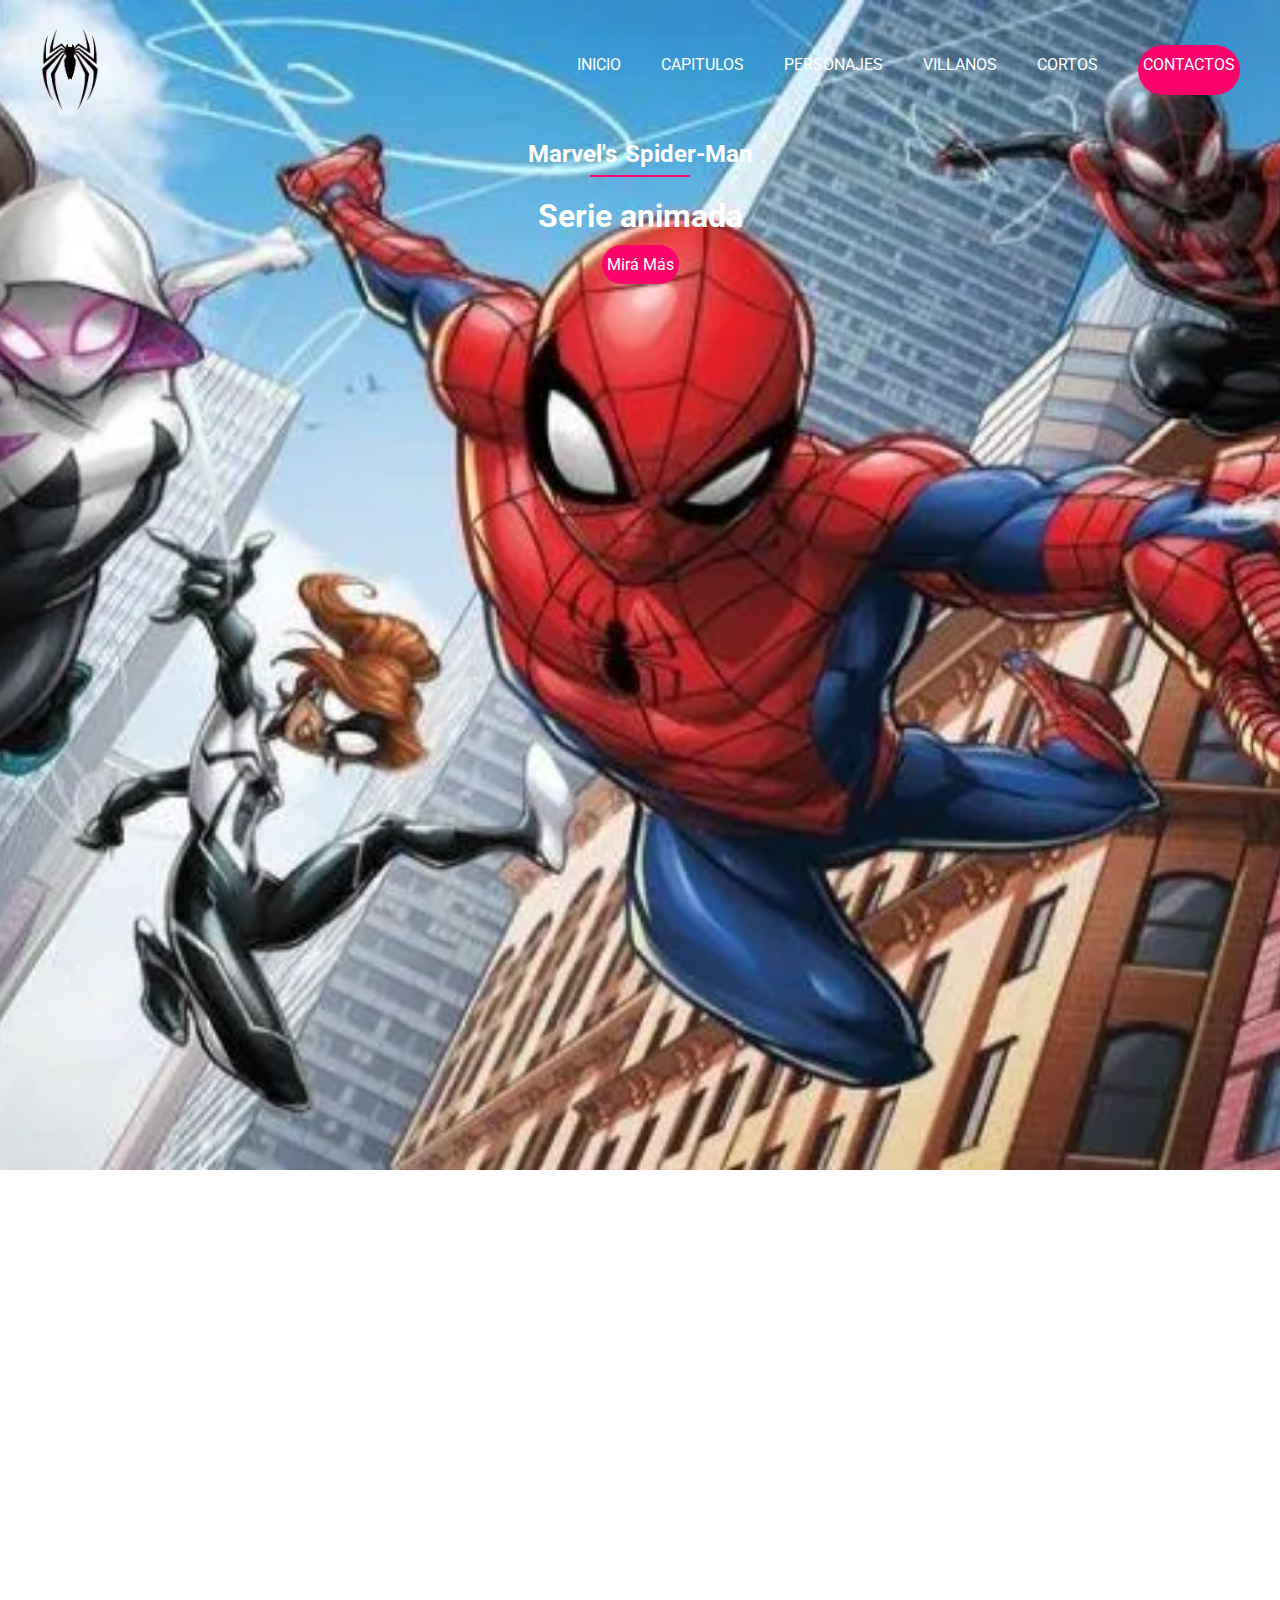
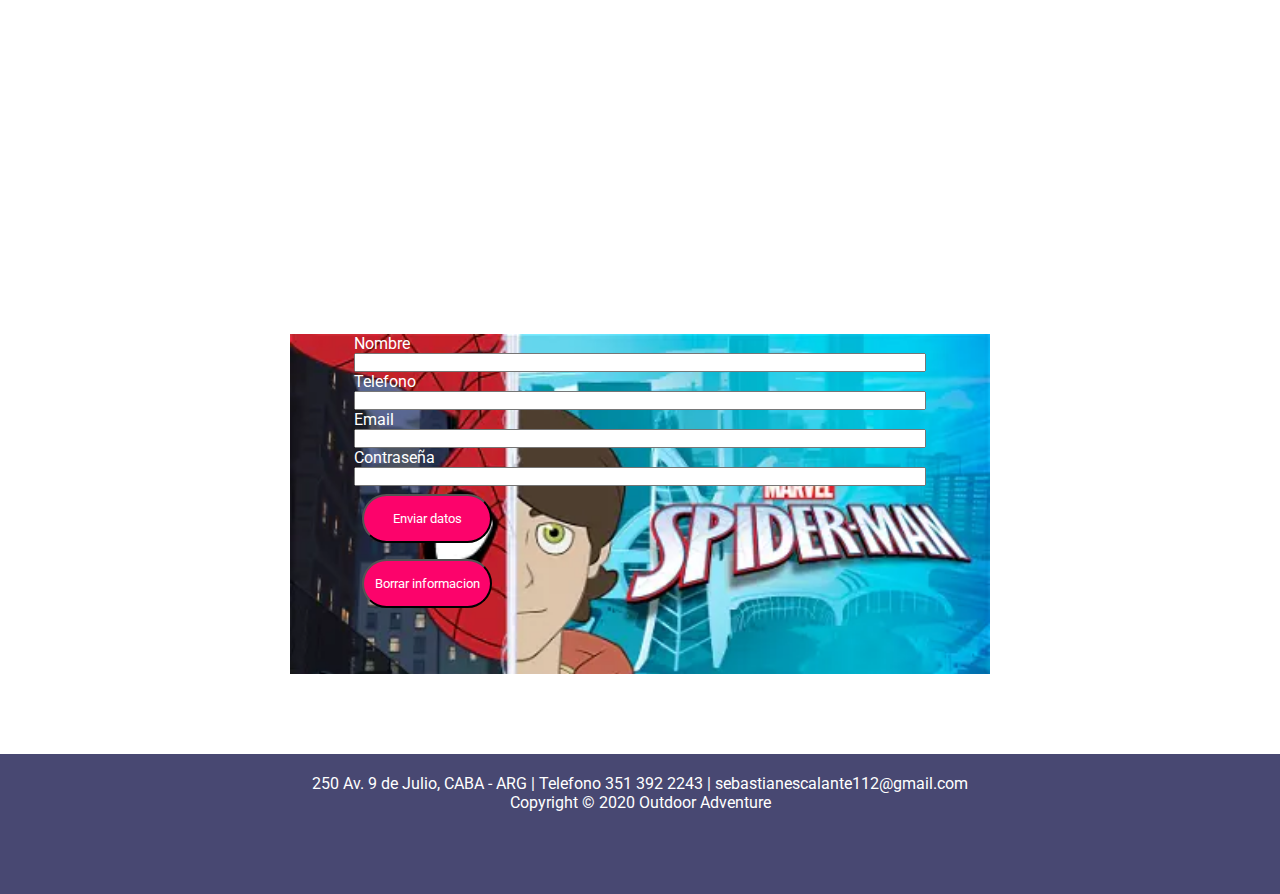
==== cortos.html @ 7209ccc5 "se termino la pagina" ====
<!DOCTYPE html>
<html lang="en">

<head>
    <meta charset="UTF-8">
    <meta http-equiv="X-UA-Compatible" content="IE=edge">
    <meta name="viewport" content="width=device-width, initial-scale=1.0">
    <title>Pruebacss</title>
    <link rel="stylesheet" href="css/styles.css">
</head>

<body>
    <!-- Navegacion -->
    <nav class="navbar">
        <!-- <h1 class="logo">Marvel's Spider-Man</h1> -->
        <img src="img/logo.png" alt="logo" class="logo" width="100px" height="100px">
        <ul class="nav-links">
            <li><a href="index.html">Inicio</a></li>
            <li><a href="">Capitulos</a></li>
            <li><a href="">Personajes</a></li>
            <li><a href="">Villanos</a></li>
            <li><a href="">Cortos</a></li>
            <li class="btn"><a href="">Contactos</a></li>
        </ul>
    </nav>
    <!-- Fin de navegacion -->

     <!-- Header y titulos -->
     <header class="cortos">
        <div class="header-content2">
            <h2 class="line">Marvel's Spider-Man</h2>
            <!-- <div class="line"></div> -->
            <h1>Serie animada</h1>
            <a class="btn" href="#">Mirá Más</a>
        </div>
    </header>
    <!-- Final de header y titulos -->
 
    <section class="video">
    <iframe width="900" height="600" src="https://www.youtube.com/embed/hTUHba-eqNY" title="YouTube video player" frameborder="0" allow="accelerometer; autoplay; clipboard-write; encrypted-media; gyroscope; picture-in-picture" allowfullscreen></iframe>
</section>  

<section class="form-content"> 
    <form class="formulario" action="" method="">
        <label for="nombre">Nombre</label>
        <input type="text">
        
        <label for="tel">Telefono</label>
        <input type="number" name="telefono" id="telefono">

        <label for="correo">Email</label>
        <input type="email" name="email">

        <label for="password">Contraseña</label>
        <input type="password" name="password" id="password">

        <input class="btn5" type="submit" value="Enviar datos">
        <input class="btn5" type="submit" value="Borrar informacion">
    </form>
</section>

    <!-- Footer -->
    <section class="footer">
        <p>250 Av. 9 de Julio, CABA - ARG  |  Telefono 351 392 2243  |  sebastianescalante112@gmail.com <br> Copyright  © 2020 Outdoor Adventure</p>
    </section>

</body>
</html>
---- css/styles.css ----
@import url('https://fonts.googleapis.com/css2?family=Roboto:ital,wght@1,300&display=swap');

/* Configurar toda la pagina */
*{
    margin: 0;
    padding: 0;
    box-sizing: border-box;
    font-family: 'Roboto', sans-serif;
    color: #fff;
}

/* /configuraciones generales/ */
a{
    text-decoration: none;
}

ul{
    list-style: none;
}

body  html{
    overflow-x: hidden;
}

section{
    width: 80%;
    margin: 80px auto;
}
/* /final de configuraciones generales/ */


/* Header */
header {
    background-image: url(../img/principal.jpg);
    height: 130vh;
    padding: 60px;
    background-size: cover;
    background-position: bottom;
    background-position: center;
    background-repeat: no-repeat;
}
/* .logo {
    position: relative;
} */

.header-content {
    margin-bottom: 150px;
    color: #fff;
    text-align: center;
}

.header-content h1 {
        color: white;
        font-size: 2rem;
        margin: 20px;
}


.header-content h2{
    padding-top: 80px;
    font-size: 1.5rem;
    word-spacing: 1.5px;
    text-align: center;
    font-weight: bold;
}

.header-content h2::after{
    display: block;
    height: 2px;
    background-color:  #fc036b;
    width: 100px;
    margin:10px auto;
    margin-top: 7px;
    content: "";
    border-radius: 5px;
}

.btn {
    
    padding: 10px 5px;
    background: #fc036b;
    border-radius: 30px;
    color: #fff;
}

/* Navbar */
.navbar {
    position: absolute;
    top:0;
    left: 0;
    display: flex;
    width: 100%;
    justify-content: space-between;
    padding: 20px;
    color: #fff;
}

.nav-links {
    display: flex;
    align-items: center;
}

.nav-links li {
    margin: 0px 20px;
    display: inline-block;
}
.menu-btn{
    position: absolute;
    top: 30px;
    right: 30px;
    width: 40px;
    cursor: pointer;
}

.nav-links a {
    display: inline-block;
    text-decoration: none;
    color: #fff;
    text-transform: uppercase;
    border-bottom: 1px solid transparent;
    transition: border-bottom 0.6s;
    padding-bottom: 10px;
}

.nav-links a:hover{
    border-bottom: 1px solid #dc143c;
}

ul {
    list-style: none;
}

.menu-btn {
    position: absolute;
    top: 30px;
    right: 30px;
    width: 40px;
    cursor: pointer;
}

/* Segunda parte de la pagina */
.title {
    text-align: center;
    font-size: 4vmin;
    color: rgb(73, 73, 126);
}

.row {
    display: flex;
    align-items: center;
    width: 100%;
    justify-content: space-between;
}

.row .col {
    display: flex;
    flex-direction: column;
    align-items: center;
}

.events .row {
    margin-top: 50px;
}

h4 {
    font-size: 3vmin;
    color: #484872;
    text-align: center;
}

p {
    color: #767676;
    padding: 0px 40px;
}

.btn2 {
    padding: 15px 5px;
    margin: 20px auto;
    background: #fc036b;
    border-radius: 30px;
    color: #fff;
}

.events .btn2 {
    margin-top: 30px;
}


/* Inicio de la 3era parte de la pagina */
.explore {
    width: 100%;
    height: 100vh;
    background-image: url("../img/4.jpg");
    background-repeat: no-repeat;
    background-position: center;
    background-size: cover;
    display: flex;
    align-items: center;
}

.explore-content {
    width: 60px;
    padding: 50px;
    color: #fff;
    display: flex;
    align-items: center;
    flex-direction: column;
}


.explore-content h1{
    font-size: 7vmin;
    padding-left: 500px;
  
}


.explore-content h1::after{
    display: block;
    height: 5px;
    background-color:  #fc036b;
    width: 160px;
    margin-bottom: 50px;
    margin-left: 30px;
    content: "";
    border-radius: 5px;
 
}
.explore-content p{
    color: rgb(221, 221, 221);
    padding-left: 500px;
    font-size: 1.2rem;
}

.explore-content .btn3 {
    margin-top: 40px;
    margin-left: 425px;
}

.btn3 {
    padding-left: 30px;
    padding-right: 30px;
    padding-top: 15px;
    padding-bottom: 15px;
    margin-top: 30px;
    margin-left: 450px;
    background: #fc036b;
    border-radius: 30px;
    color: #fff;
}

/* Cuarta parte */
.tours {
    margin-left: 250px;
}

.content-col {
    width: 40%;
}


.image-gallerry {
    padding: 70px;
    margin-right: 80px;
    display: flex;
    flex-direction: row;
    align-self: center;
    align-content: space-between;
    flex-wrap: wrap;
    justify-content: space-around;
    
}

.img {
    width: 250px;
    padding: 10px;
}
.row .col {
    width: 50%;
}

.content-col h1 {
    font-size: 7vmin;
    color: #484872;
}

.content-col h1::after {
    display: block;
    height: 2px;
    background-color:  #fc036b;
    width: 160px;
    margin-bottom: 50px;
    margin-left: 35px;
    content: "";
    border-radius: 5px;  
}

.content-col p {
    padding: 0;
    margin: 30px auto;
}

.btn4 {
    padding: 15px 5px;
    padding-left: 5px;
    margin: 20px auto;
    background: #fc036b;
    border-radius: 30px;
    color: #fff;
}

/* Footer */
.footer {
    width: 100%;
    height: 140px;
    padding: 20px 80px;
    margin: 0;
    background: #484872;
    text-align: center;
}

.footer p {
    color: #fff;
}

/* Cortos */
.cortos {
    background-image: url(../img/9.png);
    height: 130vh;
    padding: 60px;
    background-size: cover;
    background-position: bottom;
    background-position: center;
    background-repeat: no-repeat;

}

.header-content2 {
    margin-bottom: 150px;
    color: #fff;
    text-align: center;
}

.header-content2 h1 {
        color: white;
        font-size: 2rem;
        margin: 20px;
}


.header-content2 h2{
    padding-top: 80px;
    font-size: 1.5rem;
    word-spacing: 1.5px;
    text-align: center;
    font-weight: bold;
}

.header-content2 h2::after{
    display: block;
    height: 2px;
    background-color:  #fc036b;
    width: 100px;
    margin:10px auto;
    margin-top: 7px;
    content: "";
    border-radius: 5px;
}

/* Formulario */
.form-content {
    background-image: url(/img/10.webp);
    background-repeat: no-repeat;
    background-size: cover;
    width: 700px;
    height: 340px;
}

.formulario {
    
    /* background-color: #dc143c; */
    margin: 4rem;
    display: flex;
    flex-direction: column;
}

.btn5 {
    margin: 0.5rem;
    padding: 15px 5px;
    background: #fc036b;
    border-radius: 30px;
    width: 130px;
    text-align: center;

}
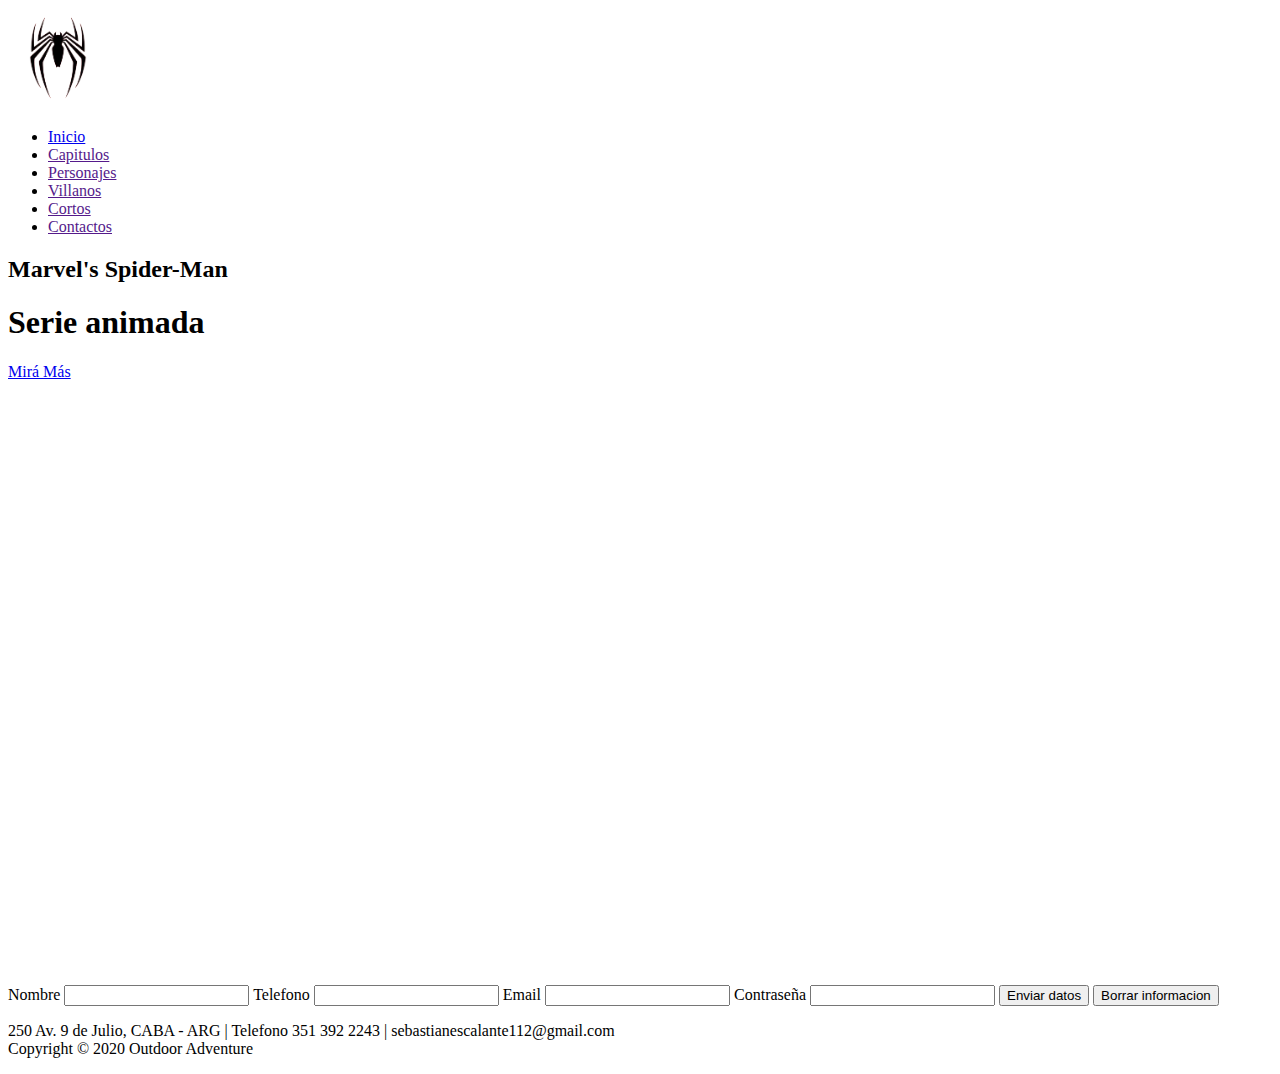
==== commit 180af919: "se termino la pagina" ====
--- a/cortos.html
+++ b/cortos.html
@@ -6,7 +6,6 @@
     <meta http-equiv="X-UA-Compatible" content="IE=edge">
     <meta name="viewport" content="width=device-width, initial-scale=1.0">
     <title>Pruebacss</title>
-    <link rel="stylesheet" href="css/styles.css">
 </head>
 
 <body>
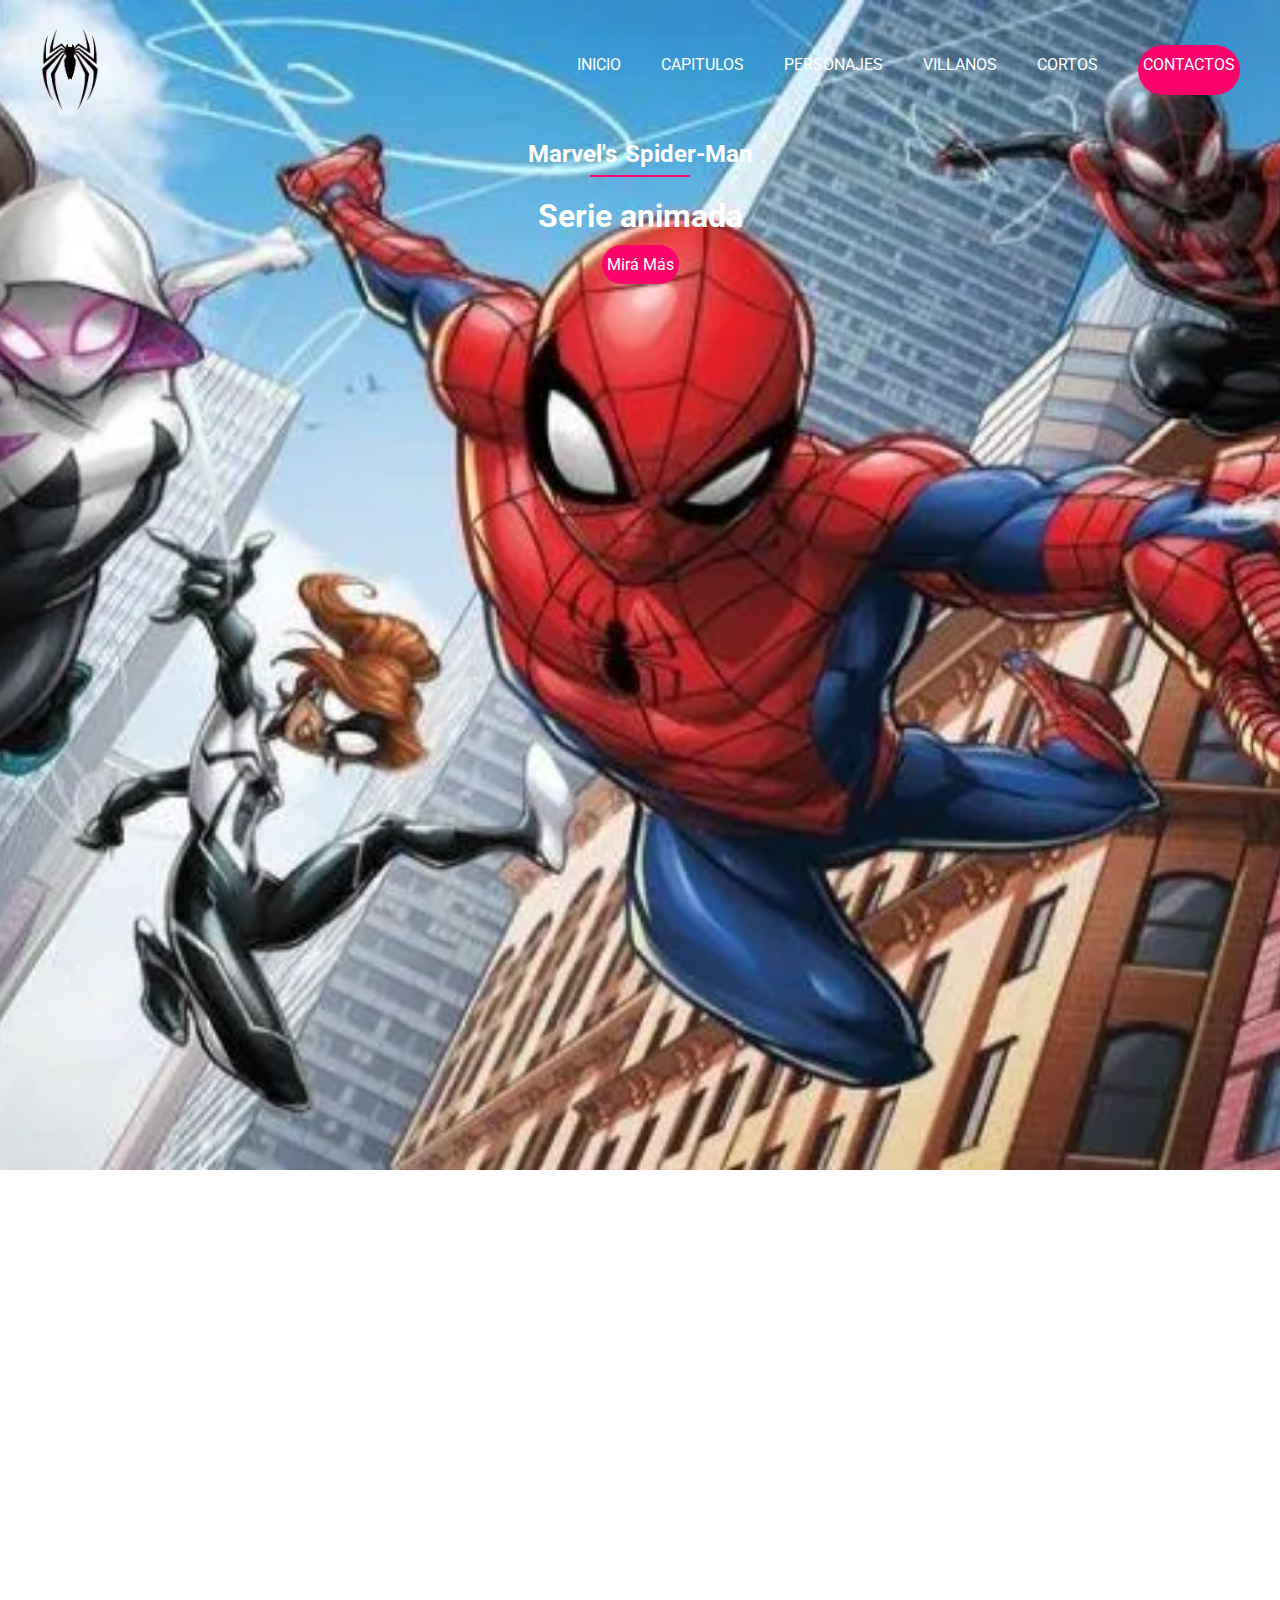
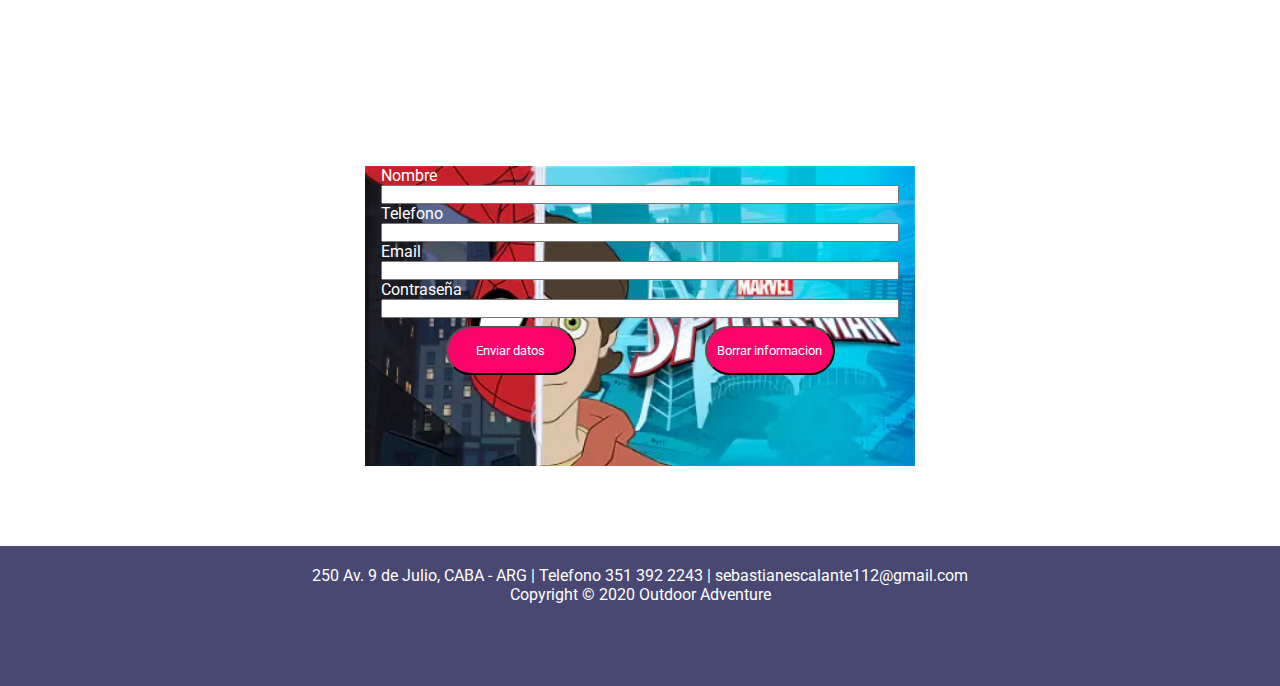
==== commit ffe84186: "Se actualizo video y se arreglo codigo" ====
--- a/cortos.html
+++ b/cortos.html
@@ -6,6 +6,7 @@
     <meta http-equiv="X-UA-Compatible" content="IE=edge">
     <meta name="viewport" content="width=device-width, initial-scale=1.0">
     <title>Pruebacss</title>
+    <link rel="stylesheet" href="css/styles.css">
 </head>
 
 <body>
@@ -24,8 +25,8 @@
     </nav>
     <!-- Fin de navegacion -->
 
-     <!-- Header y titulos -->
-     <header class="cortos">
+    <!-- Header y titulos -->
+    <header class="cortos">
         <div class="header-content2">
             <h2 class="line">Marvel's Spider-Man</h2>
             <!-- <div class="line"></div> -->
@@ -34,34 +35,46 @@
         </div>
     </header>
     <!-- Final de header y titulos -->
- 
-    <section class="video">
-    <iframe width="900" height="600" src="https://www.youtube.com/embed/hTUHba-eqNY" title="YouTube video player" frameborder="0" allow="accelerometer; autoplay; clipboard-write; encrypted-media; gyroscope; picture-in-picture" allowfullscreen></iframe>
-</section>  
 
-<section class="form-content"> 
-    <form class="formulario" action="" method="">
-        <label for="nombre">Nombre</label>
-        <input type="text">
-        
-        <label for="tel">Telefono</label>
-        <input type="number" name="telefono" id="telefono">
+    <div class="video">
+        <iframe width="853" height="480" src="https://www.youtube.com/embed/TdDTmyoiGzg" title="YouTube video player"
+            frameborder="0"
+            allow="accelerometer; autoplay; clipboard-write; encrypted-media; gyroscope; picture-in-picture"
+            allowfullscreen></iframe>
+    </div>
 
-        <label for="correo">Email</label>
-        <input type="email" name="email">
 
-        <label for="password">Contraseña</label>
-        <input type="password" name="password" id="password">
+    <section class="form-content">
+        <form class="formulario" action="" method="">
+            <label for="nombre">Nombre</label>
+            <input type="text">
 
-        <input class="btn5" type="submit" value="Enviar datos">
-        <input class="btn5" type="submit" value="Borrar informacion">
-    </form>
-</section>
+            <label for="tel">Telefono</label>
+            <input type="number" name="telefono" id="telefono">
+
+            <label for="correo">Email</label>
+            <input type="email" name="email">
+
+            <label for="password">Contraseña</label>
+            <input type="password" name="password" id="password">
+
+            <div class="row">
+                <div class="col">
+                    <input class="btn5" type="submit" value="Enviar datos">
+                </div>
+                <div class="col">
+                    <input class="btn5" type="submit" value="Borrar informacion">
+                </div>
+            </div>
+        </form>
+    </section>
 
     <!-- Footer -->
     <section class="footer">
-        <p>250 Av. 9 de Julio, CABA - ARG  |  Telefono 351 392 2243  |  sebastianescalante112@gmail.com <br> Copyright  © 2020 Outdoor Adventure</p>
+        <p>250 Av. 9 de Julio, CABA - ARG | Telefono 351 392 2243 | sebastianescalante112@gmail.com <br> Copyright ©
+            2020 Outdoor Adventure</p>
     </section>
 
 </body>
+
 </html>--- a/css/styles.css
+++ b/css/styles.css
@@ -0,0 +1,406 @@
+@import url('https://fonts.googleapis.com/css2?family=Roboto:ital,wght@1,300&display=swap');
+
+/* Configurar toda la pagina */
+* {
+    margin: 0;
+    padding: 0;
+    box-sizing: border-box;
+    font-family: 'Roboto', sans-serif;
+    color: #fff;
+}
+
+/* /configuraciones generales/ */
+a {
+    text-decoration: none;
+}
+
+ul {
+    list-style: none;
+}
+
+body html {
+    overflow-x: hidden;
+}
+
+section {
+    width: 80%;
+    margin: 80px auto;
+}
+
+/* /final de configuraciones generales/ */
+
+
+/* Header */
+header {
+    background-image: url(../img/principal.jpg);
+    height: 130vh;
+    padding: 60px;
+    background-size: cover;
+    background-position: bottom;
+    background-position: center;
+    background-repeat: no-repeat;
+}
+
+/* .logo {
+    position: relative;
+} */
+
+.header-content {
+    margin-bottom: 150px;
+    color: #fff;
+    text-align: center;
+}
+
+.header-content h1 {
+    color: white;
+    font-size: 2rem;
+    margin: 20px;
+}
+
+
+.header-content h2 {
+    padding-top: 80px;
+    font-size: 1.5rem;
+    word-spacing: 1.5px;
+    text-align: center;
+    font-weight: bold;
+}
+
+.header-content h2::after {
+    display: block;
+    height: 2px;
+    background-color: #fc036b;
+    width: 100px;
+    margin: 10px auto;
+    margin-top: 7px;
+    content: "";
+    border-radius: 5px;
+}
+
+.btn {
+
+    padding: 10px 5px;
+    background: #fc036b;
+    border-radius: 30px;
+    color: #fff;
+}
+
+/* Navbar */
+.navbar {
+    position: absolute;
+    top: 0;
+    left: 0;
+    display: flex;
+    width: 100%;
+    justify-content: space-between;
+    padding: 20px;
+    color: #fff;
+}
+
+.nav-links {
+    display: flex;
+    align-items: center;
+}
+
+.nav-links li {
+    margin: 0px 20px;
+    display: inline-block;
+}
+
+.menu-btn {
+    position: absolute;
+    top: 30px;
+    right: 30px;
+    width: 40px;
+    cursor: pointer;
+}
+
+.nav-links a {
+    display: inline-block;
+    text-decoration: none;
+    color: #fff;
+    text-transform: uppercase;
+    border-bottom: 1px solid transparent;
+    transition: border-bottom 0.6s;
+    padding-bottom: 10px;
+}
+
+.nav-links a:hover {
+    border-bottom: 1px solid #dc143c;
+}
+
+ul {
+    list-style: none;
+}
+
+.menu-btn {
+    position: absolute;
+    top: 30px;
+    right: 30px;
+    width: 40px;
+    cursor: pointer;
+}
+
+/* Segunda parte de la pagina */
+.title {
+    text-align: center;
+    font-size: 4vmin;
+    color: rgb(73, 73, 126);
+}
+
+.row {
+    display: flex;
+    align-items: center;
+    width: 100%;
+    justify-content: space-between;
+}
+
+.row .col {
+    display: flex;
+    flex-direction: column;
+    align-items: center;
+}
+
+.events .row {
+    margin-top: 50px;
+}
+
+h4 {
+    font-size: 3vmin;
+    color: #484872;
+    text-align: center;
+}
+
+p {
+    color: #767676;
+    padding: 0px 40px;
+}
+
+.btn2 {
+    padding: 15px 5px;
+    margin: 20px auto;
+    background: #fc036b;
+    border-radius: 30px;
+    color: #fff;
+}
+
+.events .btn2 {
+    margin-top: 30px;
+}
+
+
+/* Inicio de la 3era parte de la pagina */
+.explore {
+    width: 100%;
+    height: 100vh;
+    background-image: url("../img/4.jpg");
+    background-repeat: no-repeat;
+    background-position: center;
+    background-size: cover;
+    display: flex;
+    align-items: center;
+}
+
+.explore-content {
+    width: 60px;
+    padding: 50px;
+    color: #fff;
+    display: flex;
+    align-items: center;
+    flex-direction: column;
+}
+
+
+.explore-content h1 {
+    font-size: 4vmin;
+    padding-left: 500px;
+
+}
+
+
+.explore-content h1::after {
+    display: block;
+    height: 5px;
+    background-color: #fc036b;
+    width: 160px;
+    margin-bottom: 40px;
+    margin-left: 1px;
+    content: "";
+    border-radius: 5px;
+
+}
+
+.explore-content p {
+    color: rgb(221, 221, 221);
+    padding-left: 500px;
+    font-size: 1.2rem;
+}
+
+.explore-content .btn3 {
+    margin-top: 40px;
+    margin-left: 425px;
+}
+
+.btn3 {
+    padding-left: 30px;
+    padding-right: 30px;
+    padding-top: 15px;
+    padding-bottom: 15px;
+    margin-top: 30px;
+    margin-left: 450px;
+    background: #fc036b;
+    border-radius: 30px;
+    color: #fff;
+}
+
+/* Cuarta parte */
+.tours {
+    margin-left: 250px;
+}
+
+.content-col {
+    width: 40%;
+}
+
+
+.image-gallerry {
+    padding: 70px;
+    margin-right: 80px;
+    display: flex;
+    flex-direction: row;
+    align-self: center;
+    align-content: space-between;
+    flex-wrap: wrap;
+    justify-content: space-around;
+
+}
+
+.img {
+    width: 250px;
+    padding: 10px;
+}
+
+.row .col {
+    width: 50%;
+}
+
+.content-col h1 {
+    font-size: 7vmin;
+    color: #484872;
+}
+
+.content-col h1::after {
+    display: block;
+    height: 2px;
+    background-color: #fc036b;
+    width: 160px;
+    margin-bottom: 50px;
+    margin-left: 20px;
+    content: "";
+    border-radius: 5px;
+}
+
+.content-col p {
+    padding: 0;
+    margin: 30px auto;
+}
+
+.btn4 {
+    padding: 15px 5px;
+    padding-left: 5px;
+    margin: 20px auto;
+    background: #fc036b;
+    border-radius: 30px;
+    color: #fff;
+}
+
+/* Footer */
+.footer {
+    width: 100%;
+    height: 140px;
+    padding: 20px 80px;
+    margin: 0;
+    background: #484872;
+    text-align: center;
+}
+
+.footer p {
+    color: #fff;
+}
+
+/* Cortos */
+.cortos {
+    background-image: url(../img/9.png);
+    height: 130vh;
+    padding: 60px;
+    background-size: cover;
+    background-position: bottom;
+    background-position: center;
+    background-repeat: no-repeat;
+
+}
+
+.header-content2 {
+    margin-bottom: 150px;
+    color: #fff;
+    text-align: center;
+}
+
+.header-content2 h1 {
+    color: white;
+    font-size: 2rem;
+    margin: 20px;
+}
+
+
+.header-content2 h2 {
+    padding-top: 80px;
+    font-size: 1.5rem;
+    word-spacing: 1.5px;
+    text-align: center;
+    font-weight: bold;
+}
+
+.header-content2 h2::after {
+    display: block;
+    height: 2px;
+    background-color: #fc036b;
+    width: 100px;
+    margin: 10px auto;
+    margin-top: 7px;
+    content: "";
+    border-radius: 5px;
+}
+
+/* Formulario */
+.form-content {
+    background-image: url(/img/10.webp);
+    background-repeat: no-repeat;
+    background-size: cover;
+    width: 550px;
+    height: 300px;
+}
+
+.formulario {
+
+    /* background-color: #dc143c; */
+    margin: 1rem;
+    display: flex;
+    flex-direction: column;
+}
+
+.btn5 {
+    margin: 0.5rem;
+    padding: 15px 5px;
+    background: #fc036b;
+    border-radius: 30px;
+    width: 130px;
+    text-align: center;
+
+
+}
+
+.video {
+    text-align: center;
+    margin: 2rem;
+}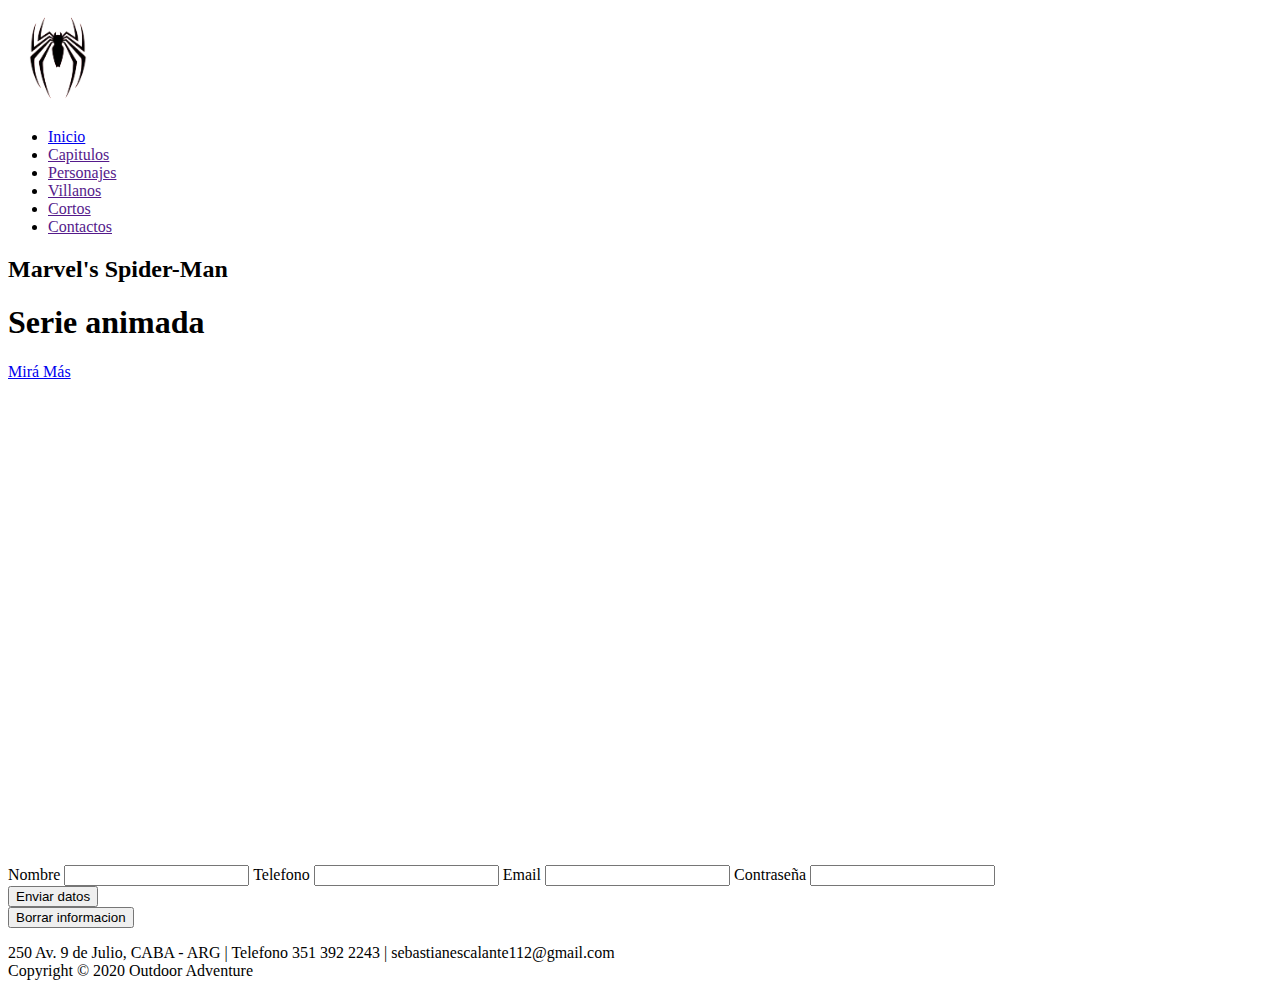
==== commit 6dadf5b1: "actualizado" ====
--- a/cortos.html
+++ b/cortos.html
@@ -6,7 +6,6 @@
     <meta http-equiv="X-UA-Compatible" content="IE=edge">
     <meta name="viewport" content="width=device-width, initial-scale=1.0">
     <title>Pruebacss</title>
-    <link rel="stylesheet" href="css/styles.css">
 </head>
 
 <body>
